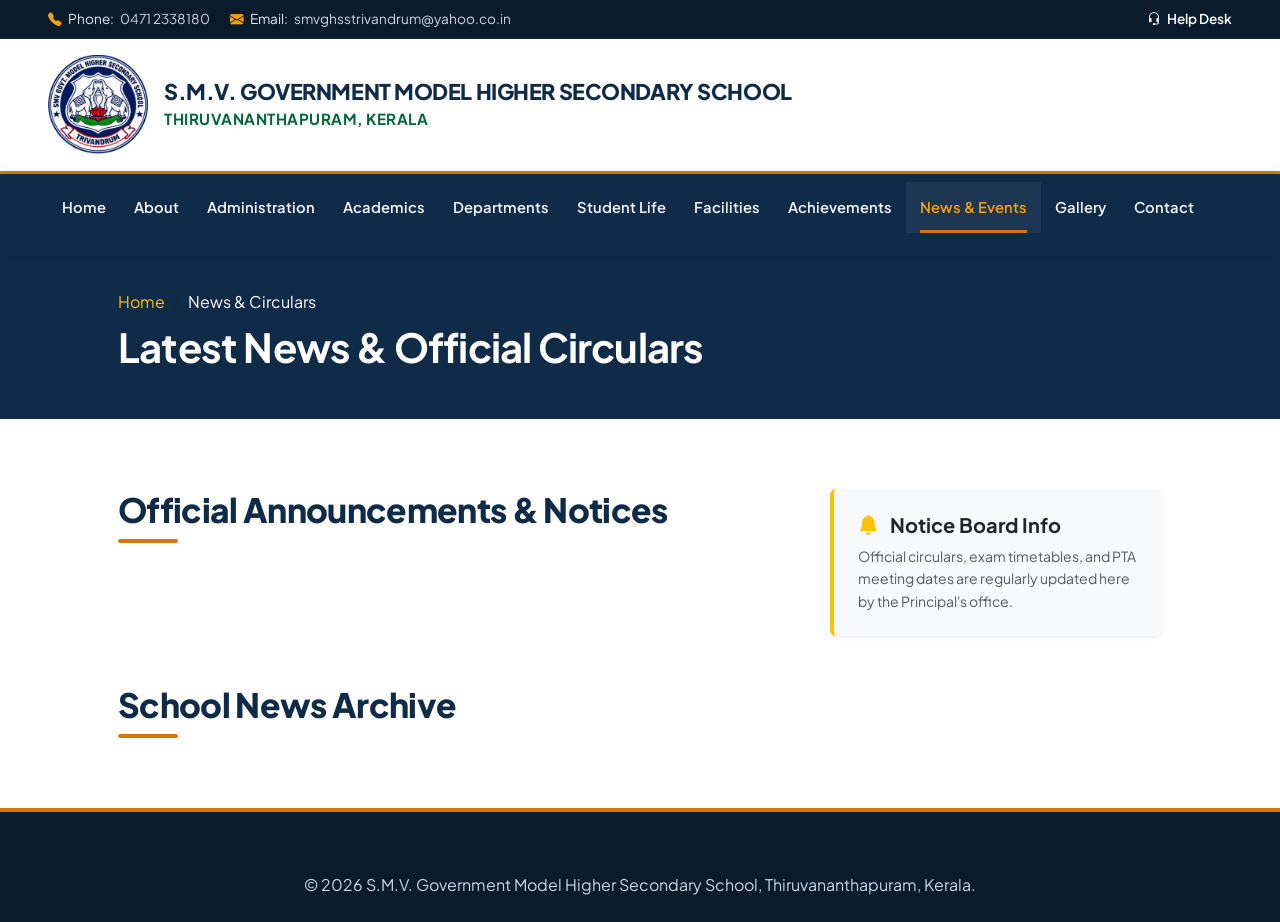
==== news.html @ db81560e "Add files via upload" ====
<!DOCTYPE html>
<html lang="en">
<head>
  <meta charset="UTF-8">
  <meta name="viewport" content="width=device-width, initial-scale=1.0">
  <title>News, Events & Circulars | S.M.V. Government Model HSS, TVM</title>
  
  <link href="https://cdn.jsdelivr.net/npm/bootstrap@5.3.2/dist/css/bootstrap.min.css" rel="stylesheet">
  <link href="https://cdn.jsdelivr.net/npm/bootstrap-icons@1.11.1/font/bootstrap-icons.css" rel="stylesheet">
  <link rel="stylesheet" href="css/styles.css">
</head>
<body>

  <!-- Top Bar -->
  <div class="top-bar">
    <div class="container-fluid px-lg-5">
      <div class="d-flex justify-content-between align-items-center flex-wrap">
        <div>
          <span class="top-bar-item"><i class="bi bi-telephone-fill"></i> Phone: <a href="tel:04712338180">0471 2338180</a></span>
          <span class="top-bar-item"><i class="bi bi-envelope-fill"></i> Email: <a href="mailto:smvghsstrivandrum@yahoo.co.in">smvghsstrivandrum@yahoo.co.in</a></span>
        </div>
        <div>
          <a href="contact.html" class="text-white text-decoration-none fw-semibold"><i class="bi bi-headset me-1"></i> Help Desk</a>
        </div>
      </div>
    </div>
  </div>

  <!-- Header -->
  <header class="main-header">
    <div class="container-fluid px-lg-5">
      <div class="row align-items-center">
        <div class="col-md-9">
          <div class="school-branding">
            <img src="images/logo.png" alt="SMV School Logo" class="school-logo-img" />
            <div class="school-title-group">
              <h1>S.M.V. GOVERNMENT MODEL HIGHER SECONDARY SCHOOL</h1>
              <div class="location-text">THIRUVANANTHAPURAM, KERALA</div>
            </div>
          </div>
        </div>
        <div class="col-md-3 text-md-end">
          <button class="nav-search-btn ms-auto" data-bs-toggle="modal" data-bs-target="#siteSearchModal"><i class="bi bi-search"></i> Search...</button>
        </div>
      </div>
    </div>
  </header>

  <!-- Navbar -->
  <nav class="navbar navbar-expand-lg navbar-dark main-navbar">
    <div class="container-fluid px-lg-5">
      <button class="navbar-toggler" type="button" data-bs-toggle="offcanvas" data-bs-target="#mobileMenuOffcanvas"><span class="navbar-toggler-icon"></span></button>
      <div class="collapse navbar-collapse d-none d-lg-block">
        <ul class="navbar-nav me-auto">
          <li class="nav-item"><a class="nav-link" href="index.html">Home</a></li>
          <li class="nav-item"><a class="nav-link" href="about.html">About</a></li>
          <li class="nav-item"><a class="nav-link" href="administration.html">Administration</a></li>
          <li class="nav-item"><a class="nav-link" href="academics.html">Academics</a></li>
          <li class="nav-item"><a class="nav-link" href="departments.html">Departments</a></li>
          <li class="nav-item"><a class="nav-link" href="student-life.html">Student Life</a></li>
          <li class="nav-item"><a class="nav-link" href="facilities.html">Facilities</a></li>
          <li class="nav-item"><a class="nav-link" href="achievements.html">Achievements</a></li>
          <li class="nav-item"><a class="nav-link active" href="news.html">News & Events</a></li>
          <li class="nav-item"><a class="nav-link" href="gallery.html">Gallery</a></li>
          <li class="nav-item"><a class="nav-link" href="contact.html">Contact</a></li>
        </ul>
      </div>
    </div>
  </nav>

  <!-- Page Header Banner -->
  <div class="bg-navy text-white py-5" style="background-color: var(--primary-navy);">
    <div class="container px-lg-5">
      <nav aria-label="breadcrumb">
        <ol class="breadcrumb mb-2 text-white">
          <li class="breadcrumb-item"><a href="index.html" class="text-warning text-decoration-none">Home</a></li>
          <li class="breadcrumb-item active text-white" aria-current="page">News & Circulars</li>
        </ol>
      </nav>
      <h1 class="fw-bold mb-0">Latest News & Official Circulars</h1>
    </div>
  </div>

  <!-- News Content -->
  <section class="section-padding">
    <div class="container px-lg-5">
      
      <div class="row g-4 mb-5">
        <div class="col-lg-8">
          <h3 class="section-title mb-4">Official Announcements & Notices</h3>
          <div class="card border-0 shadow-sm border">
            <div class="card-body p-0" id="announcements-container">
              <!-- Rendered dynamically by js/main.js -->
            </div>
          </div>
        </div>

        <div class="col-lg-4">
          <div class="card border-0 shadow-sm p-4 bg-light border border-start border-4 border-warning">
            <h5 class="fw-bold text-navy mb-2"><i class="bi bi-bell-fill text-warning me-2"></i> Notice Board Info</h5>
            <p class="small text-muted mb-0">Official circulars, exam timetables, and PTA meeting dates are regularly updated here by the Principal's office.</p>
          </div>
        </div>
      </div>

      <h3 class="section-title mb-4">School News Archive</h3>
      <div class="row g-4" id="latest-news-container">
        <!-- Rendered dynamically by js/main.js -->
      </div>

    </div>
  </section>

  <!-- Footer -->
  <footer class="main-footer">
    <div class="container px-lg-5 text-center">
      <p class="mb-0">© 2026 S.M.V. Government Model Higher Secondary School, Thiruvananthapuram, Kerala.</p>
    </div>
  </footer>

  <script src="https://cdn.jsdelivr.net/npm/bootstrap@5.3.2/dist/js/bootstrap.bundle.min.js"></script>
  <script src="js/school-data.js"></script>
  <script src="js/main.js"></script>
</body>
</html>
---- css/styles.css ----
/* 
  S.M.V. GOVERNMENT MODEL HIGHER SECONDARY SCHOOL, THIRUVANANTHAPURAM
  Design System & Stylesheet (Navy / Green / Gold Premium Govt Aesthetic)
*/

@import url('https://fonts.googleapis.com/css2?family=Plus+Jakarta+Sans:wght@300;400;500;600;700;800&family=Merriweather:ital,wght@0,400;0,700;1,300&display=swap');

:root {
  --primary-navy: #0f2b48;
  --primary-navy-dark: #0a1b2e;
  --primary-navy-light: #1e3e62;
  --secondary-green: #006837;
  --secondary-green-light: #059669;
  --accent-gold: #d97706;
  --accent-gold-light: #f59e0b;
  --accent-gold-bg: #fffbe6;
  --light-bg: #f8fafc;
  --card-bg: #ffffff;
  --text-primary: #1e293b;
  --text-muted: #64748b;
  --border-color: #e2e8f0;
  --radius-sm: 6px;
  --radius-md: 10px;
  --radius-lg: 16px;
  --radius-xl: 24px;
  --shadow-subtle: 0 4px 20px rgba(15, 43, 72, 0.05);
  --shadow-hover: 0 12px 35px rgba(15, 43, 72, 0.12);
  --shadow-lg: 0 20px 40px rgba(0, 0, 0, 0.15);
  --transition-fast: all 0.25s cubic-bezier(0.16, 1, 0.3, 1);
}

body {
  font-family: 'Plus Jakarta Sans', -apple-system, BlinkMacSystemFont, "Segoe UI", Roboto, sans-serif;
  color: var(--text-primary);
  background-color: #ffffff;
  line-height: 1.6;
  overflow-x: hidden;
}

h1,
h2,
h3,
h4,
.font-heading {
  font-family: 'Plus Jakarta Sans', sans-serif;
  font-weight: 700;
  letter-spacing: -0.02em;
}

.font-serif {
  font-family: 'Merriweather', Georgia, serif;
}

/* ==========================================================================
   1. TOP HEADER & BAR
   ========================================================================== */

.top-bar {
  background-color: var(--primary-navy-dark);
  color: #e2e8f0;
  font-size: 0.85rem;
  padding: 8px 0;
  border-bottom: 1px solid rgba(255, 255, 255, 0.08);
}

.top-bar a {
  color: #cbd5e1;
  text-decoration: none;
  transition: var(--transition-fast);
}

.top-bar a:hover {
  color: var(--accent-gold-light);
}

.top-bar-item {
  display: inline-flex;
  align-items: center;
  gap: 6px;
  margin-right: 18px;
}

.top-bar-item i {
  color: var(--accent-gold-light);
}

.main-header {
  background-color: #ffffff;
  padding: 16px 0;
  border-bottom: 3px solid var(--accent-gold);
  box-shadow: 0 2px 10px rgba(0, 0, 0, 0.03);
}

.school-branding {
  display: flex;
  align-items: center;
  gap: 16px;
}

.school-logo-img {
  width: 100px;
  height: 100px;
  object-fit: contain;
}

.school-title-group h1 {
  font-size: 1.35rem;
  font-weight: 800;
  color: var(--primary-navy);
  margin: 0;
  line-height: 1.25;
  text-transform: uppercase;
}

.school-title-group .location-text {
  font-size: 0.95rem;
  font-weight: 700;
  color: var(--secondary-green);
  letter-spacing: 0.5px;
  margin-top: 2px;
}

.school-title-group .govt-badge {
  display: inline-block;
  font-size: 0.72rem;
  font-weight: 700;
  background-color: #e6f4ea;
  color: var(--secondary-green);
  padding: 2px 8px;
  border-radius: 4px;
  text-transform: uppercase;
  letter-spacing: 0.5px;
  margin-top: 4px;
  border: 1px solid rgba(0, 104, 55, 0.2);
}

/* ==========================================================================
   2. STICKY NAVIGATION BAR
   ========================================================================== */

.main-navbar {
  background-color: var(--primary-navy);
  box-shadow: 0 4px 15px rgba(15, 43, 72, 0.15);
  position: sticky;
  top: 0;
  z-index: 1030;
  transition: var(--transition-fast);
}

.main-navbar .navbar-nav .nav-link {
  color: #f1f5f9;
  font-size: 0.92rem;
  font-weight: 600;
  padding: 14px 14px;
  position: relative;
  transition: var(--transition-fast);
}

.main-navbar .navbar-nav .nav-link:hover,
.main-navbar .navbar-nav .nav-link.active {
  color: var(--accent-gold-light);
  background-color: rgba(255, 255, 255, 0.06);
}

.main-navbar .navbar-nav .nav-link::after {
  content: '';
  position: absolute;
  bottom: 0;
  left: 14px;
  right: 14px;
  height: 3px;
  background-color: var(--accent-gold);
  transform: scaleX(0);
  transition: var(--transition-fast);
}

.main-navbar .navbar-nav .nav-link:hover::after,
.main-navbar .navbar-nav .nav-link.active::after {
  transform: scaleX(1);
}

.navbar-dropdown .dropdown-menu {
  border: none;
  border-top: 3px solid var(--accent-gold);
  border-radius: 0 0 8px 8px;
  box-shadow: var(--shadow-hover);
  padding: 8px 0;
}

.navbar-dropdown .dropdown-item {
  font-size: 0.88rem;
  font-weight: 500;
  padding: 8px 20px;
  color: var(--text-primary);
  transition: var(--transition-fast);
}

.navbar-dropdown .dropdown-item:hover {
  background-color: var(--light-bg);
  color: var(--primary-navy);
  padding-left: 24px;
}

.nav-search-btn {
  background-color: rgba(255, 255, 255, 0.1);
  color: #ffffff;
  border: 1px solid rgba(255, 255, 255, 0.2);
  padding: 8px 16px;
  border-radius: 20px;
  font-size: 0.85rem;
  display: flex;
  align-items: center;
  gap: 8px;
  cursor: pointer;
  transition: var(--transition-fast);
}

.nav-search-btn:hover {
  background-color: var(--accent-gold);
  border-color: var(--accent-gold);
  color: #000000;
}

/* ==========================================================================
   3. HERO BANNER
   ========================================================================== */

.hero-slider-section {
  position: relative;
  overflow: hidden;
  background-color: var(--primary-navy-dark);
}

.hero-slide-item {
  height: 520px;
  background-size: cover;
  background-position: center;
  position: relative;
  display: flex;
  align-items: center;
}

.hero-overlay {
  position: absolute;
  inset: 0;
  background: linear-gradient(90deg, rgba(15, 43, 72, 0.92) 0%, rgba(15, 43, 72, 0.75) 50%, rgba(15, 43, 72, 0.35) 100%);
}

.hero-content {
  position: relative;
  z-index: 2;
  color: #ffffff;
  max-width: 720px;
}

.hero-tag {
  display: inline-flex;
  align-items: center;
  gap: 8px;
  background-color: rgba(217, 119, 6, 0.2);
  border: 1px solid var(--accent-gold);
  color: var(--accent-gold-light);
  font-size: 0.82rem;
  font-weight: 700;
  text-transform: uppercase;
  letter-spacing: 1px;
  padding: 6px 14px;
  border-radius: 30px;
  margin-bottom: 16px;
}

.hero-title {
  font-size: 2.75rem;
  font-weight: 800;
  line-height: 1.15;
  margin-bottom: 16px;
  text-shadow: 0 2px 10px rgba(0, 0, 0, 0.3);
}

.hero-subtitle {
  font-size: 1.2rem;
  color: #e2e8f0;
  font-weight: 400;
  margin-bottom: 28px;
  line-height: 1.5;
}

.hero-btns {
  display: flex;
  flex-wrap: wrap;
  gap: 14px;
}

.btn-primary-smv {
  background-color: var(--accent-gold);
  color: #0f172a;
  font-weight: 700;
  padding: 12px 28px;
  border-radius: 8px;
  border: none;
  transition: var(--transition-fast);
  text-decoration: none;
  display: inline-flex;
  align-items: center;
  gap: 8px;
}

.btn-primary-smv:hover {
  background-color: #f59e0b;
  color: #000000;
  transform: translateY(-2px);
  box-shadow: 0 8px 20px rgba(217, 119, 6, 0.35);
}

.btn-outline-smv {
  background-color: rgba(255, 255, 255, 0.1);
  color: #ffffff;
  border: 1.5px solid rgba(255, 255, 255, 0.4);
  font-weight: 600;
  padding: 12px 28px;
  border-radius: 8px;
  transition: var(--transition-fast);
  text-decoration: none;
  display: inline-flex;
  align-items: center;
  gap: 8px;
}

.btn-outline-smv:hover {
  background-color: #ffffff;
  color: var(--primary-navy);
  border-color: #ffffff;
  transform: translateY(-2px);
}

/* ==========================================================================
   4. WELCOME & PRINCIPAL SECTION
   ========================================================================== */

.section-padding {
  padding: 70px 0;
}

.section-bg-light {
  background-color: var(--light-bg);
}

.section-header-tag {
  color: var(--secondary-green);
  font-weight: 700;
  font-size: 0.85rem;
  text-transform: uppercase;
  letter-spacing: 1.5px;
  margin-bottom: 6px;
  display: block;
}

.section-title {
  color: var(--primary-navy);
  font-size: 2.1rem;
  font-weight: 800;
  margin-bottom: 16px;
  position: relative;
}

.section-title::after {
  content: '';
  display: block;
  width: 60px;
  height: 4px;
  background-color: var(--accent-gold);
  margin-top: 10px;
  border-radius: 2px;
}

.principal-card {
  background: var(--card-bg);
  border-radius: var(--radius-lg);
  box-shadow: var(--shadow-subtle);
  border: 1px solid var(--border-color);
  overflow: hidden;
  transition: var(--transition-fast);
}

.principal-card:hover {
  box-shadow: var(--shadow-hover);
  transform: translateY(-4px);
}

.principal-img-box {
  position: relative;
  height: 280px;
  background-color: #e2e8f0;
  overflow: hidden;
}

.principal-img-box img {
  width: 100%;
  height: 100%;
  object-fit: cover;
}

.principal-badge {
  position: absolute;
  bottom: 12px;
  left: 12px;
  background-color: var(--primary-navy);
  color: #ffffff;
  padding: 4px 12px;
  border-radius: 4px;
  font-size: 0.78rem;
  font-weight: 700;
}

/* ==========================================================================
   5. QUICK ACCESS GRID
   ========================================================================== */

.quick-access-section {
  margin-top: -45px;
  position: relative;
  z-index: 20;
}

.quick-card {
  background: #ffffff;
  border-radius: var(--radius-md);
  padding: 22px 18px;
  text-align: center;
  border: 1px solid var(--border-color);
  box-shadow: var(--shadow-subtle);
  transition: var(--transition-fast);
  text-decoration: none;
  color: var(--text-primary);
  display: block;
  height: 100%;
}

.quick-card:hover {
  transform: translateY(-6px);
  box-shadow: var(--shadow-hover);
  border-color: var(--accent-gold);
  color: var(--primary-navy);
}

.quick-icon-wrapper {
  width: 58px;
  height: 58px;
  background-color: rgba(15, 43, 72, 0.05);
  color: var(--primary-navy);
  border-radius: 50%;
  display: flex;
  align-items: center;
  justify-content: center;
  font-size: 1.5rem;
  margin: 0 auto 14px auto;
  transition: var(--transition-fast);
}

.quick-card:hover .quick-icon-wrapper {
  background-color: var(--primary-navy);
  color: var(--accent-gold-light);
}

.quick-card-title {
  font-size: 0.98rem;
  font-weight: 700;
  margin: 0;
}

/* ==========================================================================
   6. ANNOUNCEMENTS TICKER & BOARD
   ========================================================================== */

.announcements-card {
  background: #ffffff;
  border-radius: var(--radius-lg);
  border: 1px solid var(--border-color);
  box-shadow: var(--shadow-subtle);
  overflow: hidden;
  height: 100%;
}

.announcements-header {
  background-color: var(--primary-navy);
  color: #ffffff;
  padding: 16px 20px;
  display: flex;
  align-items: center;
  justify-content: space-between;
}

.announcements-header h3 {
  margin: 0;
  font-size: 1.15rem;
  font-weight: 700;
  display: flex;
  align-items: center;
  gap: 10px;
}

.announcement-list-box {
  max-height: 420px;
  overflow-y: auto;
  padding: 10px 0;
}

.announcement-item {
  padding: 14px 20px;
  border-bottom: 1px solid #f1f5f9;
  transition: var(--transition-fast);
}

.announcement-item:last-child {
  border-bottom: none;
}

.announcement-item:hover {
  background-color: var(--light-bg);
}

.announcement-meta {
  display: flex;
  align-items: center;
  gap: 10px;
  margin-bottom: 6px;
}

.badge-notice {
  font-size: 0.72rem;
  font-weight: 700;
  padding: 2px 8px;
  border-radius: 4px;
  text-transform: uppercase;
}

.badge-urgent {
  background-color: #fef2f2;
  color: #dc2626;
  border: 1px solid rgba(220, 38, 38, 0.2);
}

.badge-normal {
  background-color: #eff6ff;
  color: #2563eb;
  border: 1px solid rgba(37, 99, 235, 0.2);
}

.announcement-date {
  font-size: 0.78rem;
  color: var(--text-muted);
}

.announcement-title-text {
  font-size: 0.95rem;
  font-weight: 600;
  color: var(--text-primary);
  text-decoration: none;
  display: block;
}

.announcement-title-text:hover {
  color: var(--primary-navy);
}

/* ==========================================================================
   7. NEWS & HIGHLIGHT CARDS
   ========================================================================== */

.news-card {
  background: #ffffff;
  border-radius: var(--radius-md);
  border: 1px solid var(--border-color);
  box-shadow: var(--shadow-subtle);
  overflow: hidden;
  height: 100%;
  transition: var(--transition-fast);
  display: flex;
  flex-direction: column;
}

.news-card:hover {
  transform: translateY(-5px);
  box-shadow: var(--shadow-hover);
}

.news-img-holder {
  height: 200px;
  overflow: hidden;
  position: relative;
  background-color: #cbd5e1;
}

.news-img-holder img {
  width: 100%;
  height: 100%;
  object-fit: cover;
  transition: transform 0.5s ease;
}

.news-card:hover .news-img-holder img {
  transform: scale(1.06);
}

.news-category-tag {
  position: absolute;
  top: 12px;
  left: 12px;
  background-color: var(--primary-navy);
  color: #ffffff;
  font-size: 0.72rem;
  font-weight: 700;
  padding: 3px 10px;
  border-radius: 4px;
}

.news-body {
  padding: 20px;
  display: flex;
  flex-direction: column;
  flex-grow: 1;
}

.news-date {
  font-size: 0.8rem;
  color: var(--text-muted);
  margin-bottom: 8px;
  display: flex;
  align-items: center;
  gap: 6px;
}

.news-title {
  font-size: 1.1rem;
  font-weight: 700;
  color: var(--primary-navy);
  margin-bottom: 10px;
  line-height: 1.35;
}

.news-desc {
  font-size: 0.88rem;
  color: var(--text-muted);
  margin-bottom: 16px;
  flex-grow: 1;
}

.btn-link-smv {
  color: var(--primary-navy);
  font-weight: 700;
  font-size: 0.88rem;
  text-decoration: none;
  display: inline-flex;
  align-items: center;
  gap: 6px;
  transition: var(--transition-fast);
}

.btn-link-smv:hover {
  color: var(--accent-gold);
  transform: translateX(4px);
}

/* ==========================================================================
   8. FACILITIES & ACADEMICS
   ========================================================================== */

.facility-card {
  background: #ffffff;
  border-radius: var(--radius-md);
  border: 1px solid var(--border-color);
  box-shadow: var(--shadow-subtle);
  padding: 24px;
  transition: var(--transition-fast);
  height: 100%;
}

.facility-card:hover {
  transform: translateY(-5px);
  box-shadow: var(--shadow-hover);
  border-color: var(--secondary-green);
}

.facility-icon {
  width: 50px;
  height: 50px;
  border-radius: 10px;
  background-color: rgba(0, 104, 55, 0.1);
  color: var(--secondary-green);
  display: flex;
  align-items: center;
  justify-content: center;
  font-size: 1.4rem;
  margin-bottom: 16px;
}

.stream-tab-btn {
  background: var(--light-bg);
  border: 1px solid var(--border-color);
  color: var(--text-primary);
  font-weight: 700;
  padding: 12px 24px;
  border-radius: var(--radius-md);
  transition: var(--transition-fast);
  cursor: pointer;
}

.stream-tab-btn.active {
  background-color: var(--primary-navy);
  color: #ffffff;
  border-color: var(--primary-navy);
}

/* ==========================================================================
   9. GALLERY & LIGHTBOX
   ========================================================================== */

.gallery-filter-btn {
  background-color: #ffffff;
  border: 1px solid var(--border-color);
  color: var(--text-primary);
  font-weight: 600;
  font-size: 0.88rem;
  padding: 8px 18px;
  border-radius: 20px;
  cursor: pointer;
  transition: var(--transition-fast);
  margin: 4px;
}

.gallery-filter-btn.active,
.gallery-filter-btn:hover {
  background-color: var(--primary-navy);
  color: #ffffff;
  border-color: var(--primary-navy);
}

.gallery-item-card {
  position: relative;
  border-radius: var(--radius-md);
  overflow: hidden;
  background-color: #e2e8f0;
  height: 240px;
  cursor: pointer;
}

.gallery-item-card img {
  width: 100%;
  height: 100%;
  object-fit: cover;
  transition: transform 0.4s ease;
}

.gallery-item-card:hover img {
  transform: scale(1.08);
}

.gallery-item-overlay {
  position: absolute;
  inset: 0;
  background: linear-gradient(to top, rgba(15, 43, 72, 0.85) 0%, transparent 70%);
  opacity: 0;
  transition: opacity 0.3s ease;
  display: flex;
  flex-direction: column;
  justify-content: flex-end;
  padding: 16px;
  color: #ffffff;
}

.gallery-item-card:hover .gallery-item-overlay {
  opacity: 1;
}

.gallery-item-title {
  font-size: 0.95rem;
  font-weight: 700;
  margin: 0;
}

/* ==========================================================================
   10. VIDEO SECTION
   ========================================================================== */

.video-banner-box {
  position: relative;
  border-radius: var(--radius-lg);
  overflow: hidden;
  box-shadow: var(--shadow-lg);
  height: 380px;
  background-color: var(--primary-navy-dark);
}

.video-banner-box img {
  width: 100%;
  height: 100%;
  object-fit: cover;
  opacity: 0.75;
}

.video-play-btn {
  position: absolute;
  top: 50%;
  left: 50%;
  transform: translate(-50%, -50%);
  width: 76px;
  height: 76px;
  background-color: var(--accent-gold);
  color: #0f172a;
  border-radius: 50%;
  display: flex;
  align-items: center;
  justify-content: center;
  font-size: 2rem;
  box-shadow: 0 0 0 12px rgba(217, 119, 6, 0.3);
  cursor: pointer;
  transition: var(--transition-fast);
}

.video-play-btn:hover {
  transform: translate(-50%, -50%) scale(1.1);
  background-color: #ffffff;
  color: var(--primary-navy);
}

/* ==========================================================================
   11. FOOTER
   ========================================================================== */

.main-footer {
  background-color: var(--primary-navy-dark);
  color: #cbd5e1;
  padding-top: 60px;
  padding-bottom: 24px;
  border-top: 4px solid var(--accent-gold);
}

.footer-title {
  color: #ffffff;
  font-size: 1.1rem;
  font-weight: 700;
  margin-bottom: 20px;
  position: relative;
  padding-bottom: 8px;
}

.footer-title::after {
  content: '';
  position: absolute;
  bottom: 0;
  left: 0;
  width: 36px;
  height: 3px;
  background-color: var(--accent-gold);
}

.footer-links {
  list-style: none;
  padding: 0;
  margin: 0;
}

.footer-links li {
  margin-bottom: 10px;
}

.footer-links a {
  color: #94a3b8;
  text-decoration: none;
  transition: var(--transition-fast);
  font-size: 0.9rem;
  display: inline-flex;
  align-items: center;
  gap: 8px;
}

.footer-links a:hover {
  color: var(--accent-gold-light);
  transform: translateX(4px);
}

.footer-bottom {
  border-top: 1px solid rgba(255, 255, 255, 0.08);
  margin-top: 40px;
  padding-top: 24px;
  font-size: 0.85rem;
  color: #64748b;
  text-align: center;
}

/* ==========================================================================
   12. SEARCH & BACK TO TOP UTILITIES
   ========================================================================== */

.scroll-top-btn {
  position: fixed;
  bottom: 24px;
  right: 24px;
  width: 46px;
  height: 46px;
  background-color: var(--primary-navy);
  color: var(--accent-gold-light);
  border-radius: 50%;
  display: flex;
  align-items: center;
  justify-content: center;
  font-size: 1.2rem;
  box-shadow: var(--shadow-hover);
  cursor: pointer;
  opacity: 0;
  visibility: hidden;
  transition: var(--transition-fast);
  z-index: 999;
  border: 1px solid var(--accent-gold);
}

.scroll-top-btn.show {
  opacity: 1;
  visibility: visible;
}

.scroll-top-btn:hover {
  background-color: var(--accent-gold);
  color: #0f172a;
}

/* Placeholder Canvas SVG generator utility class */
.smv-placeholder-svg {
  width: 100%;
  height: 100%;
  display: flex;
  align-items: center;
  justify-content: center;
  background: linear-gradient(135deg, #1e3e62 0%, #0f2b48 100%);
  color: #ffffff;
  font-weight: 700;
  text-align: center;
  padding: 10px;
}
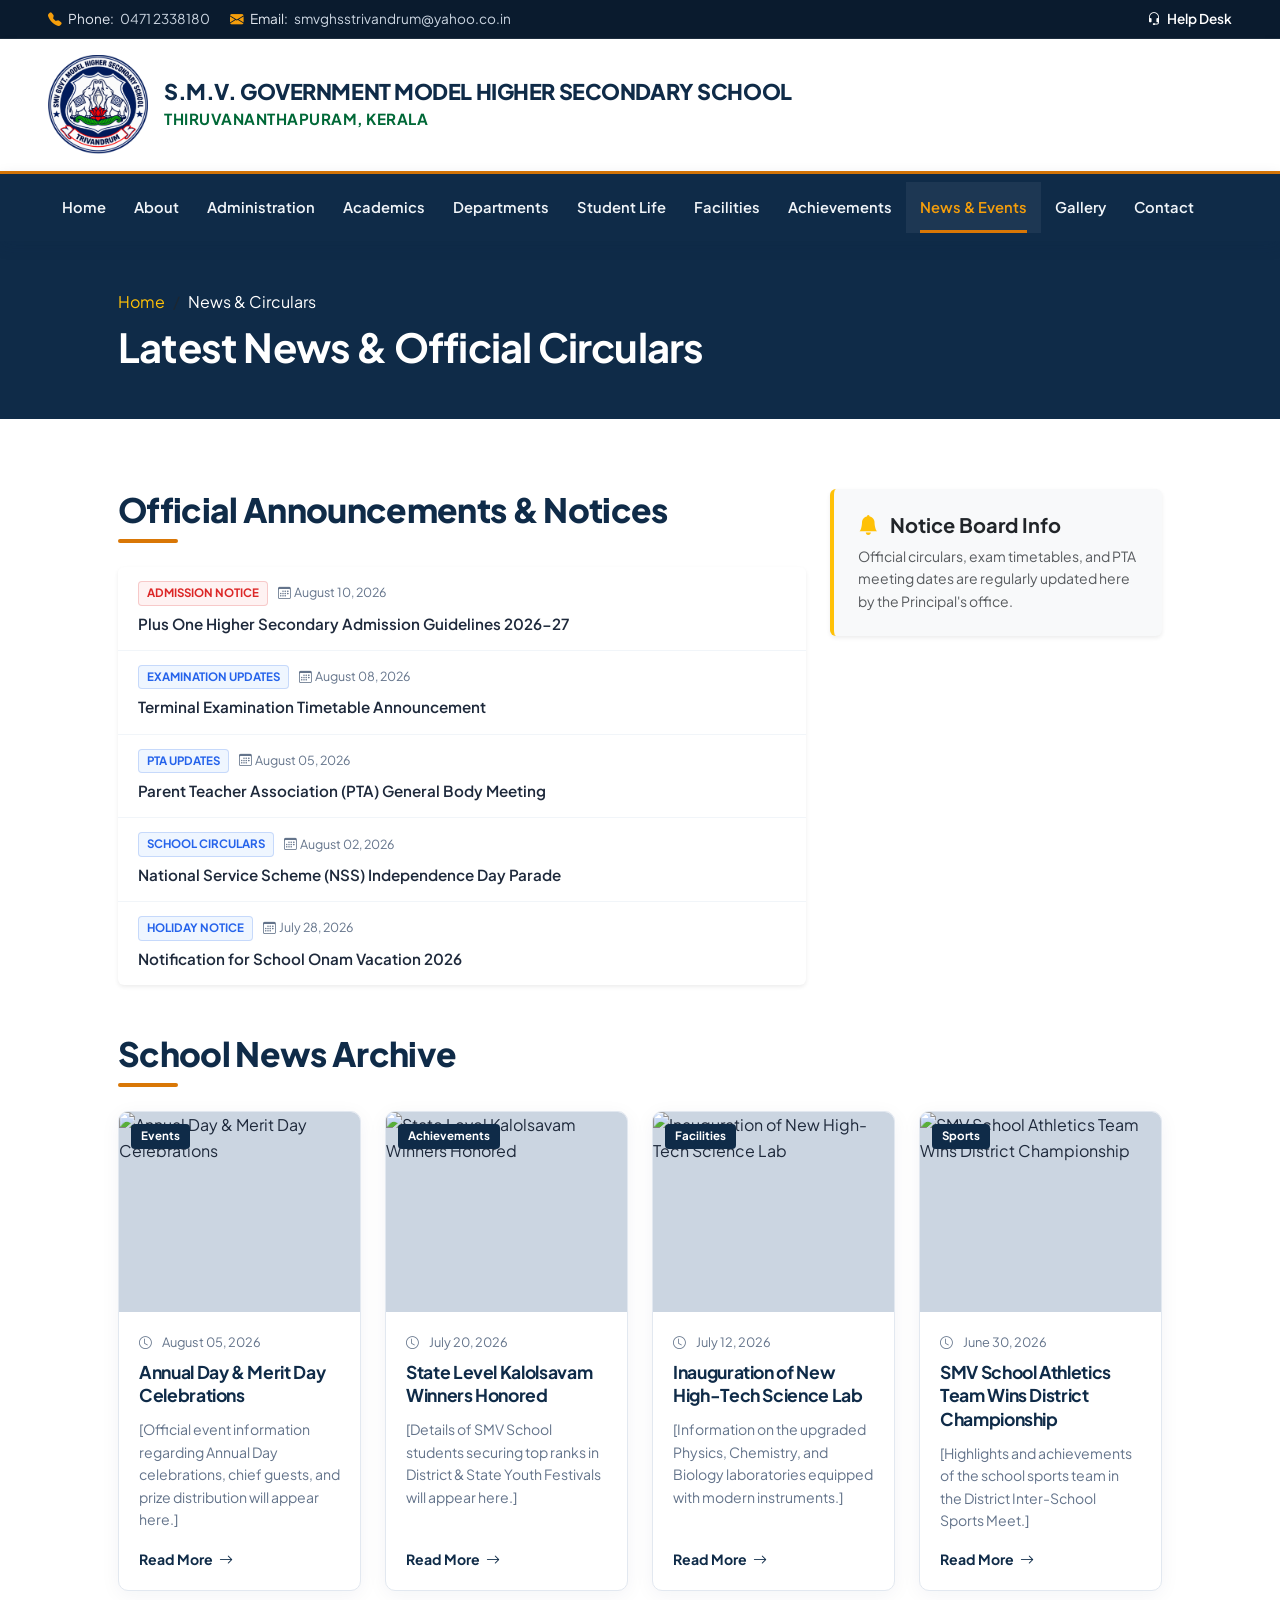
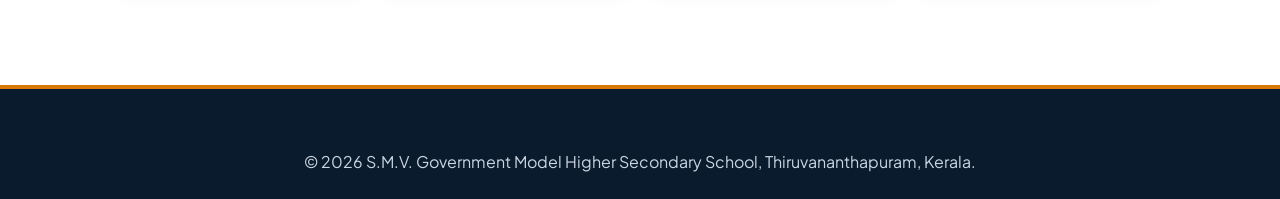
==== commit 2ecd2a27: "Fixed the news page and gallery page not loading and also changed some js" ====
--- a/news.html
+++ b/news.html
@@ -117,9 +117,8 @@
       <p class="mb-0">© 2026 S.M.V. Government Model Higher Secondary School, Thiruvananthapuram, Kerala.</p>
     </div>
   </footer>
+  <script type="module" src="js/main.js"></script>
+  <script type="module" src="https://cdn.jsdelivr.net/npm/bootstrap@5.3.2/dist/js/bootstrap.bundle.min.js"></script>
 
-  <script src="https://cdn.jsdelivr.net/npm/bootstrap@5.3.2/dist/js/bootstrap.bundle.min.js"></script>
-  <script src="js/school-data.js"></script>
-  <script src="js/main.js"></script>
 </body>
 </html>
